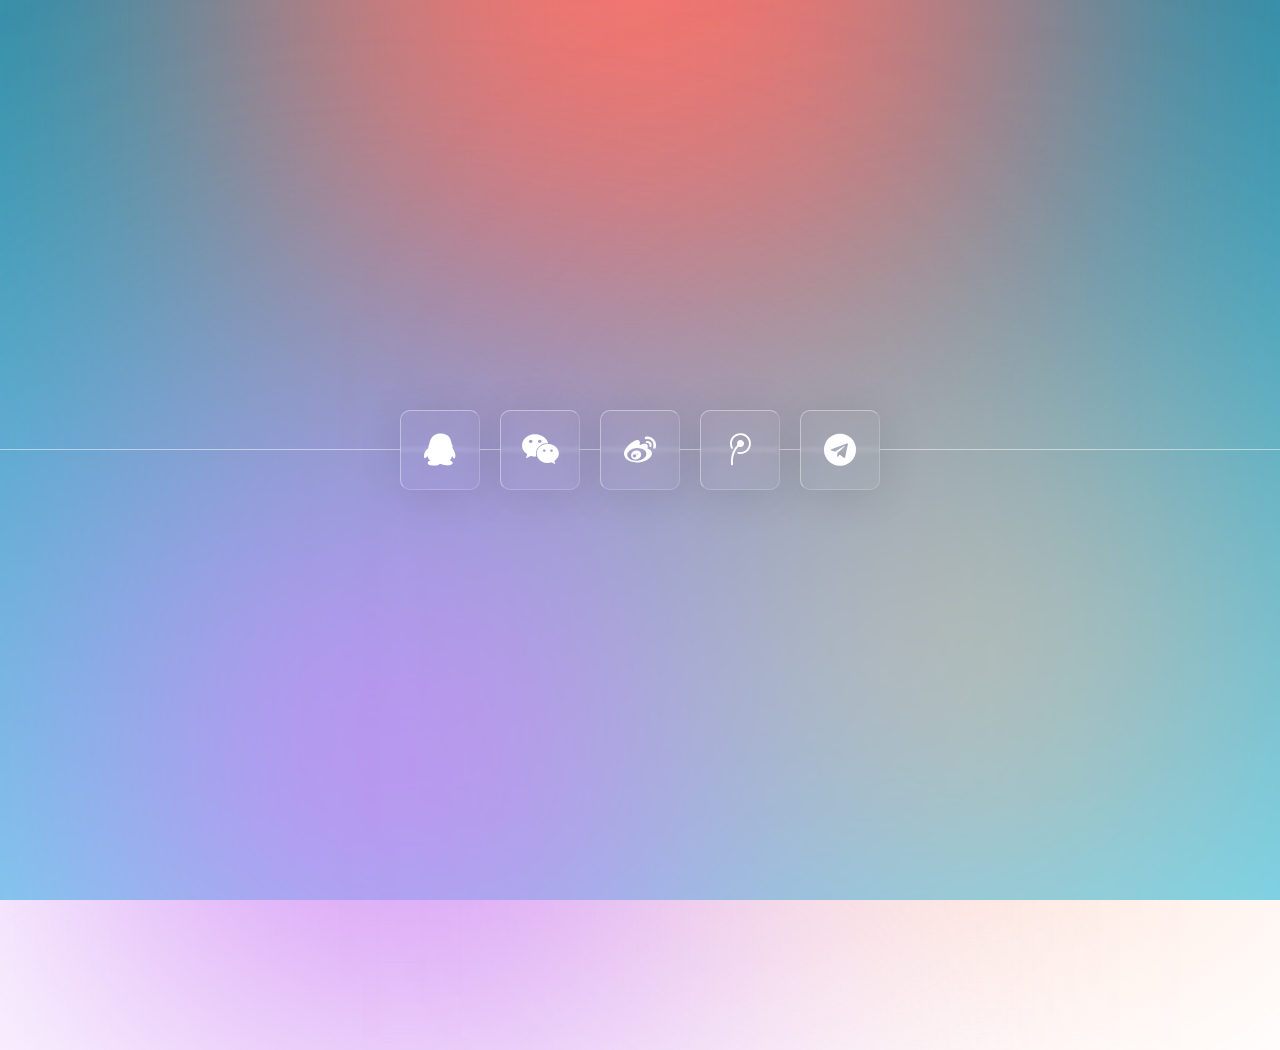
==== 5.html @ d84822fd "mmmmm" ====
<!DOCTYPE html>
<html>

<head>
    <meta http-equiv="content-type" content="text/html; charset=utf-8">
    <meta name="viewport" content="width=device-width,initial-scale=1,maximum-scale=1,user-scalable=no">

    <title>闪亮玻璃图标</title>
	<link rel="icon" href="6464.ico">
    <link href="https://cdn.bootcdn.net/ajax/libs/font-awesome/4.7.0/css/font-awesome.css" rel="stylesheet">
    <link rel="stylesheet" href="5.css">
</head>

<body>
    <div class="container">
        <div class="color"></div>
        <div class="color"></div>
        <div class="color"></div>
        <ul>
            <li>
                <a href="7.html"><i class="fa fa-qq" ></i></a>
            </li>
            <li>
                <a href="7.html"><i class="fa fa-weixin" ></i></a>
            </li>
            <li>
                <a href="7.html"><i class="fa fa-weibo" ></i></a>
            </li>
            <li>
                <a href="7.html"><i class="fa fa-tencent-weibo" ></i></a>
            </li>
            <li>
                <a href="7.html"><i class="fa fa-telegram" ></i></a>
            </li>
        </ul>
    </div>
</body>

</html>
---- 5.css ----
*{
    margin:0;
    padding:0;
    /* 这个是告诉浏览器：你想要设置的边框和内边距的值是包含在总宽高内的 */
    box-sizing: border-box;
}
.container{
    position: absolute;
    width: 100%;
    /* 100%窗口高度 */
    height: 100vh;
    /* 弹性布局 水平垂直居中 */
    display: flex;
    justify-content: center;
    align-items: center;
    /* 渐变背景 自上而下 */
    background: linear-gradient(to bottom, #2193b0, #6dd5ed);
}
.container::before{
    content: "";
    position: absolute;
    bottom:0px;
    width: 100%;
    height: 50%;
    z-index: 1;
    border-top: 1px solid rgba(255,255,255,0.5);
    /* 背景模糊 */
    backdrop-filter: blur(5px);
}
.container .color{
    position: absolute;
    /* 模糊滤镜 数值越大越模糊 */
    filter: blur(200px);
}
.container .color:nth-child(1){
    background: #fd746c;
    width: 800px;
    height: 800px;
    top:-450px;
}
.container .color:nth-child(2){
    background: #cf8bf3;
    width: 600px;
    height: 600px;
    bottom: -150px;
    left: 100px;
}
.container .color:nth-child(3){
    background: #fdb99b;
    width: 400px;
    height: 400px;
    bottom: 50px;
    right: 100px;
}
ul{
    /* position: relative; */
    display: flex;
    z-index: 2;
}
ul li{
    position: relative;
    list-style: none;
    margin: 10px;
}
ul li a{
    position: relative;
    width: 80px;
    height: 80px;
    display: inline-block;
    border-radius: 10px;
    display: flex;
    justify-content: center;
    align-items: center;
    text-decoration: none;
    color: #fff;
    font-size: 32px;
    border:1px solid rgba(255,255,255,0.4);
    border-right: 1px solid rgba(255,255,255,0.2);
    border-bottom: 1px solid rgba(255,255,255,0.2);
    /* 盒子阴影 */
    box-shadow: 0px 5px 45px rgba(0,0,0,0.1);
    /* 背景模糊 */
    backdrop-filter: blur(2px);
    /* 加个动画过渡，动画才不会太过生硬 */
    transition: all 0.5s;
    overflow: hidden;
}
ul li a:hover{
    /* 鼠标移入元素沿Y轴上移 */
    transform: translateY(-20px);
}
/* 加个扫光动画 */
ul li a::before{
    content: "";
    position: absolute;
    top:0px;
    left:0px;
    width: 50px;
    height: 100%;
    background-color: #fff;
    /* 元素沿X轴45横切，沿X轴右移150px */
    transform: skewX(45deg) translateX(150px);
    /* 动画过渡 */
    transition: all 0.5s;
}
ul li a:hover::before{
    /* 元素沿X轴45横切，沿X轴左移150px */
    transform: skewX(45deg) translateX(-150px);
}
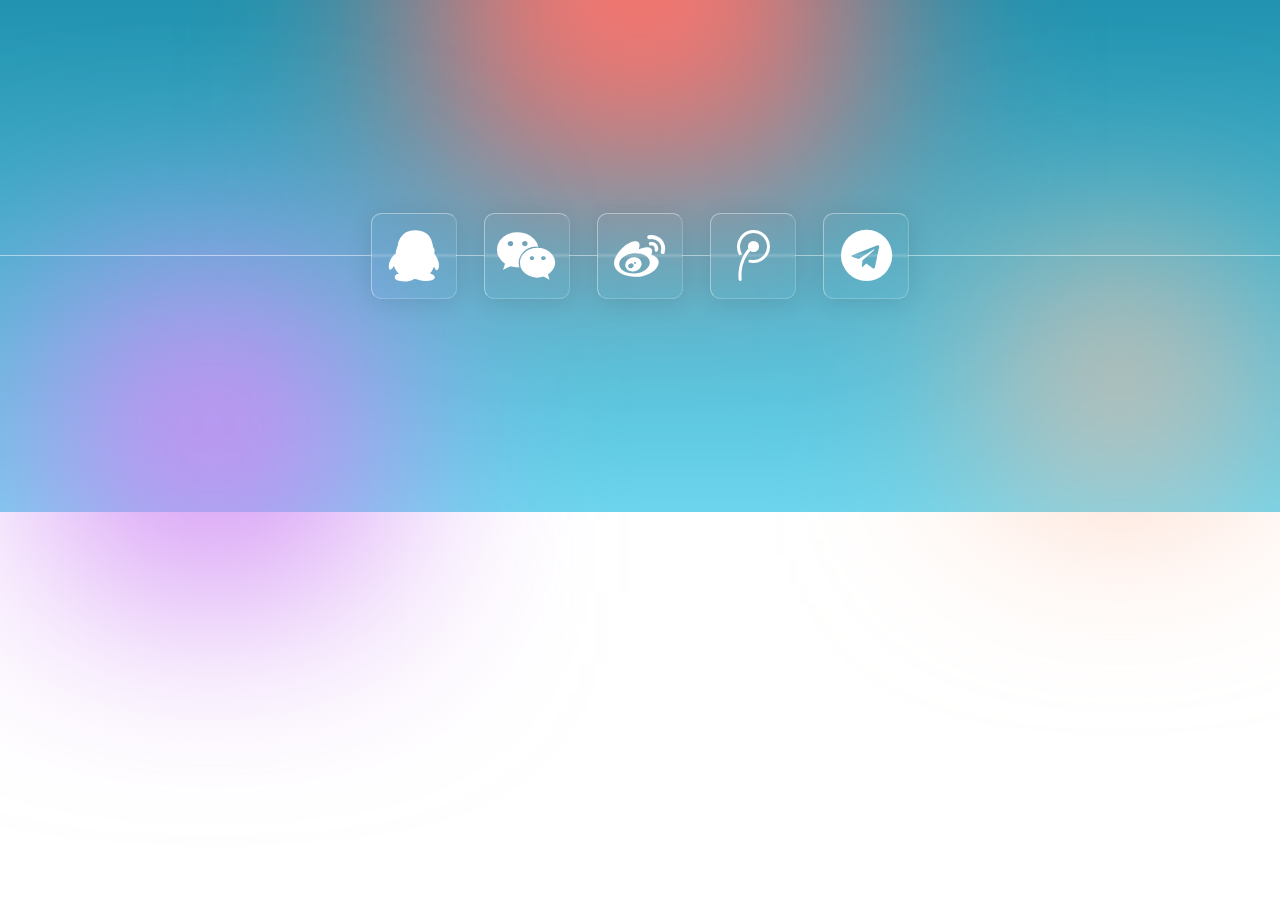
==== commit 06f7c286: "ui" ====
--- a/5.html
+++ b/5.html
@@ -10,7 +10,9 @@
     <link href="https://cdn.bootcdn.net/ajax/libs/font-awesome/4.7.0/css/font-awesome.css" rel="stylesheet">
     <link rel="stylesheet" href="5.css">
 </head>
-
+<script>
+	document.documentElement.style.fontSize=document.documentElement.clientWidth/2400*16+'px'
+</script>
 <body>
     <div class="container">
         <div class="color"></div>
--- a/5.css
+++ b/5.css
@@ -4,11 +4,16 @@
     /* 这个是告诉浏览器：你想要设置的边框和内边距的值是包含在总宽高内的 */
     box-sizing: border-box;
 }
+html{
+
+    font-size: 16px;
+
+   }
 .container{
     position: absolute;
     width: 100%;
     /* 100%窗口高度 */
-    height: 100vh;
+    height: 60rem;
     /* 弹性布局 水平垂直居中 */
     display: flex;
     justify-content: center;
@@ -19,38 +24,38 @@
 .container::before{
     content: "";
     position: absolute;
-    bottom:0px;
+    bottom:0rem;
     width: 100%;
     height: 50%;
     z-index: 1;
-    border-top: 1px solid rgba(255,255,255,0.5);
+    border-top: .0625rem solid rgba(255,255,255,0.5);
     /* 背景模糊 */
-    backdrop-filter: blur(5px);
+    backdrop-filter: blur(.3125rem);
 }
 .container .color{
     position: absolute;
     /* 模糊滤镜 数值越大越模糊 */
-    filter: blur(200px);
+    filter: blur(12.5rem);
 }
 .container .color:nth-child(1){
     background: #fd746c;
-    width: 800px;
-    height: 800px;
-    top:-450px;
+    width: 50rem;
+    height: 50rem;
+    top:-28.125rem;
 }
 .container .color:nth-child(2){
     background: #cf8bf3;
-    width: 600px;
-    height: 600px;
-    bottom: -150px;
-    left: 100px;
+    width: 37.5rem;
+    height: 37.5rem;
+    bottom: -9.375rem;
+    left: 6.25rem;
 }
 .container .color:nth-child(3){
     background: #fdb99b;
-    width: 400px;
-    height: 400px;
-    bottom: 50px;
-    right: 100px;
+    width: 25rem;
+    height: 25rem;
+    bottom: 3.125rem;
+    right: 6.25rem;
 }
 ul{
     /* position: relative; */
@@ -60,50 +65,50 @@
 ul li{
     position: relative;
     list-style: none;
-    margin: 10px;
+    margin: 1.625rem;
 }
 ul li a{
     position: relative;
-    width: 80px;
-    height: 80px;
+    width: 10rem;
+    height: 10rem;
     display: inline-block;
-    border-radius: 10px;
+    border-radius: 1.25rem;
     display: flex;
     justify-content: center;
     align-items: center;
     text-decoration: none;
     color: #fff;
-    font-size: 32px;
-    border:1px solid rgba(255,255,255,0.4);
-    border-right: 1px solid rgba(255,255,255,0.2);
-    border-bottom: 1px solid rgba(255,255,255,0.2);
+    font-size: 6rem;
+    border:.0625rem solid rgba(255,255,255,0.4);
+    border-right: .0625rem solid rgba(255,255,255,0.2);
+    border-bottom: .0625rem solid rgba(255,255,255,0.2);
     /* 盒子阴影 */
-    box-shadow: 0px 5px 45px rgba(0,0,0,0.1);
+    box-shadow: 0rem .3125rem 2.8125rem rgba(0,0,0,0.1);
     /* 背景模糊 */
-    backdrop-filter: blur(2px);
+    backdrop-filter: blur(.125rem);
     /* 加个动画过渡，动画才不会太过生硬 */
     transition: all 0.5s;
     overflow: hidden;
 }
 ul li a:hover{
     /* 鼠标移入元素沿Y轴上移 */
-    transform: translateY(-20px);
+    transform: translateY(-1.25rem);
 }
 /* 加个扫光动画 */
 ul li a::before{
     content: "";
     position: absolute;
-    top:0px;
-    left:0px;
-    width: 50px;
+    top:0rem;
+    left:0rem;
+    width: 6.125rem;
     height: 100%;
     background-color: #fff;
-    /* 元素沿X轴45横切，沿X轴右移150px */
-    transform: skewX(45deg) translateX(150px);
+    /* 元素沿X轴45横切，沿X轴右移9.375rem */
+    transform: skewX(45deg) translateX(19.375rem);
     /* 动画过渡 */
     transition: all 0.5s;
 }
 ul li a:hover::before{
-    /* 元素沿X轴45横切，沿X轴左移150px */
-    transform: skewX(45deg) translateX(-150px);
+    /* 元素沿X轴45横切，沿X轴左移9.375rem */
+    transform: skewX(45deg) translateX(-19.375rem);
 }